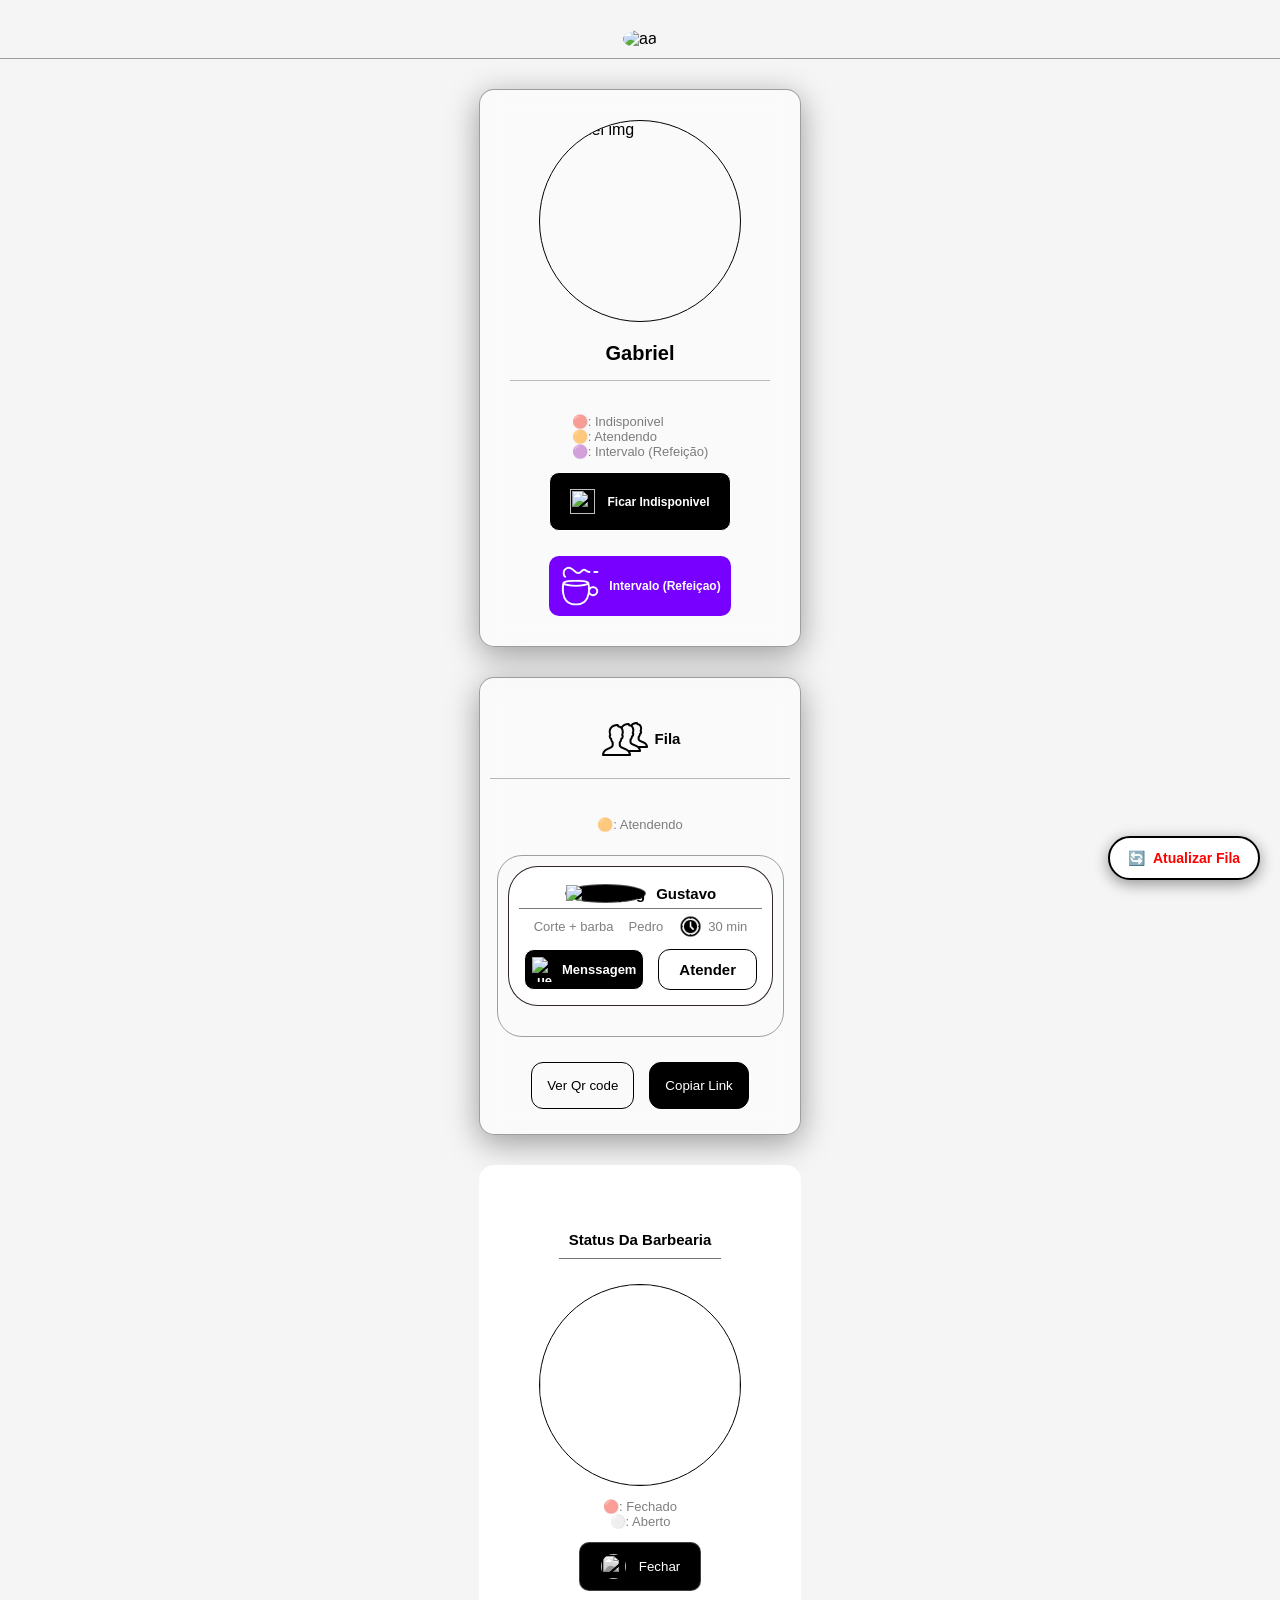
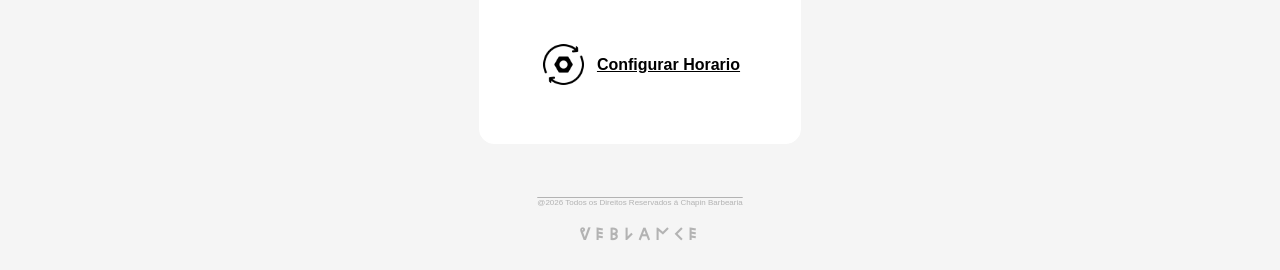
==== frontend/gabriel.html @ c683d017 "BarbeariaChaplin" ====
<!DOCTYPE html>
<html lang="pt">

<head>
    <meta charset="UTF-8">
    <meta name="viewport" content="width=device-width, initial-scale=1.0">
    <title>Barbearia Chaplin | ᕓ𐌄𐌁𐌋𐌀𐌍𐌂𐌄</title>
    <link rel="stylesheet" href="css/barbeiro.css">
</head>

<body>

    <header><img src="assets/logo.png" alt="aa"></header>

    <main class="BarbeiroPage">

        <div class="BarbeiroMenuStatus" id="gabrielBox2">
            <img class="FotoPerfil" src="assets/gabriel.png" alt="gabriel img">
            <p class="NomeBarbeiro">Gabriel</p>
            <p class="Legenda">🔴: Indisponivel <br>🟠: Atendendo <br>🟣: Intervalo (Refeição)</p>
            <button class="MudarStatusProfissional"><img src="assets/icons8-desligar-50.png" alt="">
                <div class="text1212"> Ficar Indisponivel</div>
            </button>

            <button class="MudarStatusProfissionalDisponivel Hidden"><img src="assets/icons8-shutdown-50.png" alt="">
                <div class="text1212"> Ficar Disponivel</div>
            </button>

            <button class="StatusRefeicaoBarbeiroBTN"><img src="assets/icons8-chocolate-quente-64.png" alt="">Intervalo
                (Refeiçao)</button>


        </div>


        <div class="FilaMainBox">

            <h5><img src="assets/icons8-fila-100.png" alt="">
                <div class="text1212">Fila</div>
            </h5>

            <p class="Legenda">
                🟠: Atendendo
            </p>

            <div class="FilaBox">

                <div class="Fila" id="filaBarbeiro">

                    <h6 id="textoApagavel">Sem Clientes Na Fia</h6>



                    <div class="ClienteCardBox">

                        <div class="ClienteNome">
                            <div class="BoxIMG"><img src="assets/icons8-usuário-24.png" alt="user png"></div>
                            <div class="text1212">Gustavo</div>
                        </div>

                        <div class="ServicoCliente"><span id="servicocliente">Corte + barba</span><span
                                id="profissionalEscolhido">Pedro</span> <span class="TimeBoxCliente"><span
                                    class="CloackClienteIMG"><img src="assets/icons8-relógio-30.png" alt=""><span
                                        class="text1212" id="tempoCliente">30 min</span></span></span> </div>

                        <div class="BtnClienteGerenciamento">

                            <a id="LinkNumberCliente" href=""><img
                                    src="assets/logo-whatsapp-branco-png-icone-whatsapp-png-branco-11562849301ohgxjt9m7x-removebg-preview.png"
                                    alt="ue">Menssagem</a>

                            <button class="ChamarFinalizarCliente">Atender</button>
                            <button class="FinalizarCliente Hidden">Finalizar</button>

                        </div>

                    </div>


                </div>

            </div>


            <div class="BTNQRCODELINKBOX">

                <button class="BTNQrCode">
                    Ver Qr code
                </button>

                <button class="BTNCopiarLink">
                    Copiar Link
                </button>
            </div>



            <div class="QrCodeBox" id="hidden">

                <h5>Leia o Qr Code</h5>


                <img src="assets/Qr Code Link Barbearia.png" alt="qr code">

                <button class="EsconderBTNLinks" id="fecharQrCodeBox">Esconder</button>

            </div>


            <div class="CopiarLinkBox" id="hidden">

                <h5>Copie o Link Desejado</h5>

                <div class="links">
                    <h6>Link da Barbearia</h6>
                    <button class="CopiarBarbeariaBTN" id="linkBarbeariaBTN">Copiar</button>
                </div>

                <div class="links">
                    <h6>Link Pessoal</h6>
                    <button class="CopiarBarbeariaBTN" id="linkPessoalBTN">Copiar</button>
                </div>
                <button class="EsconderBTNLinks" id="fecharLinksBox">Esconder</button>
            </div>


        </div>



        <div class="BarbeariaStatusMainBox Atendendo">

            <h5>Status Da Barbearia</h5>

            <img src="assets/logo.png" alt="">

            <div class="BarbeariaStatusMenu">
                <p class="Legenda">🔴: Fechado <br>⚪: Aberto</p>
                <button class="FecharBarbearia"><img src="assets/icons8-desligar-50.png" alt="">
                    <div class="text1212"> Fechar</div>
                </button>

                <button class="AbrirBarbearia Hidden"><img src="assets/icons8-shutdown-50.png" alt="">
                    <div class="text1212"> Abrir</div>
                </button>


            </div>

            <button class="ConfiguracaoDeHorario"><img src="assets/icons8-sincronizar-configurações-64.png" alt="configuraçao">Configurar Horario</button>


            <div class="card-configuracao" id="hidden">
                <span class="close-btn" id="closeConfTime">&times;</span>
                <div class="config-header">
                    <i class="fas fa-clock"></i>
                    <h3>Programar Horário por Dia</h3>
                    <p>Defina um horário específico para uma data especial</p>
                </div>

                <div class="config-body">
                    <div class="input-group">
                        <label for="inputData">Selecionar o Dia:</label>
                        <input type="date" id="inputData" class="input-custom">
                    </div>

                    <div class="horarios-flex">
                        <div class="input-group">
                            <label for="inputAbre">Horário de Abertura:</label>
                            <input type="time" id="inputAbre" value="08:30" class="input-custom">
                        </div>

                        <div class="input-group">
                            <label for="inputFecha">Horário de Fechamento:</label>
                            <input type="time" id="inputFecha" value="19:30" class="input-custom">
                        </div>
                    </div>

                    <button id="btnSalvarProgramacao" class="btn-salvar">
                        Confirmar Programação
                    </button>
                </div>

                <div id="statusAgendamento" class="status-info">
                    Nenhuma programação ativa para hoje.
                </div>

                <button id="btnCancelarAgendamento"
                    style="background: transparent; color: #ff4444; border: 1px solid #ff4444; margin-top: 10px; width: 100%; padding: 10px; border-radius: 6px; cursor: pointer; font-weight: bold;">
                    CANCELAR AGENDAMENTO
                </button>
            </div>


        </div>

    </main>

    <footer>

        <h6>@2026 Todos os Direitos Reservados á Chapin Barbearia</h6>
        <p>ᕓ𐌄𐌁𐌋𐌀𐌍𐌂𐌄</p>

    </footer>


    <div class="container-botoes">


        <button id="btn-atualizar" class="botao-flutuante principal">
            🔄 <span class="texto-botao">Atualizar Fila</span>
        </button>
    </div>

    <script src="js/barbeiro.js"></script>
    <script src="js/apiBarbeiro.js"></script>

</body>

</html>
---- frontend/css/barbeiro.css ----
body {
    /* O caminho exato que o navegador confirmou que existe */
    background-color: rgb(245, 245, 245);
    color: rgb(0, 0, 0);
    min-height: 100vh;
    font-family: 'Inter', sans-serif;
    display: flex;
    flex-direction: column;
    margin: 0;
}



header {
    border-bottom: 1px solid rgba(0, 0, 0, 0.356);
    text-align: center;
    margin-top: 10px;
    padding: 10px;
}

header img{
margin-top: 10px;
width: 70px;
height: 70px;
border-radius: 50%;
}

button {
    cursor: pointer;

}

.text1212 {
    margin-left: 5px;
    display: flex;
    justify-content: center;
    align-items: center;
}

main {
    display: flex;
    flex-direction: column;
    align-items: center;
}


.BarbeiroMenuStatus {
    margin-top: 30px;
    display: flex;
    flex-direction: column;

    align-items: center;
    /* 1. Transparência do fundo (Branco com 5% a 10% de opacidade) */
    background: rgba(255, 255, 255, 0.521);
    /* 2. O desfoque (O que dá o efeito de vidro fosco) */
    backdrop-filter: blur(12px);
    -webkit-backdrop-filter: blur(12px);
    /* Suporte para Safari */
    /* 3. Borda fina e clara (Simula o corte do vidro) */
    border: 1px solid rgba(0, 0, 0, 0.37);
    /* 4. Arredondamento e Sombra para dar profundidade */
    border-radius: 15px;
    box-shadow: 0 8px 32px 0 rgba(0, 0, 0, 0.37);
    padding: 30px;
    min-width: 260px;
    margin-left: 25px;
    margin-right: 25px;
    color: rgb(0, 0, 0);
    animation: fadeInModal 0.7s ease-out forwards;

}


.FotoPerfil {
    width: 200px;
    height: 200px;
    filter: grayscale(100%);
    border-radius: 50%;
    border: 1px solid black;
}

.NomeBarbeiro {
    font-size: 20px;
    font-weight: bolder;
    min-width: 100%;
    text-align: center;
    padding: 0px 0px 15px 0px;
    border-bottom: 1px solid rgba(128, 128, 128, 0.541);
}

.Legenda {
    font-size: 13px;
    font-weight: lighter;
    color: rgba(0, 0, 0, 0.507);
}

.MudarStatusProfissional {
    background-color: rgb(0, 0, 0);
    border: 1px solid rgb(255, 255, 255);
    padding: 16px 20px;
    color: rgb(255, 255, 255);
    display: flex;
    align-items: center;
    border-radius: 10px;
    gap: 7px;
    font-size: 12px;
    font-weight: bolder;
}

.MudarStatusProfissionalDisponivel {
    background-color: rgb(255, 255, 255);
    border: 1px solid rgb(0, 0, 0);
    padding: 16px 20px;
    color: rgb(0, 0, 0);
    display: flex;
    align-items: center;
    border-radius: 10px;
    gap: 7px;
    font-weight: bolder;
}

.MudarStatusProfissional img {
    width: 25px;
    height: 25px;
}

.MudarStatusProfissionalDisponivel img {
    width: 25px;
    height: 25px;
}





.FilaMainBox {
    margin-top: 30px;
    display: flex;
    flex-direction: column;
    align-items: center;
    /* 1. Transparência do fundo (Branco com 5% a 10% de opacidade) */
     background: rgba(255, 255, 255, 0.521);
    /* 2. O desfoque (O que dá o efeito de vidro fosco) */
    backdrop-filter: blur(12px);
    -webkit-backdrop-filter: blur(12px);
    /* Suporte para Safari */
    /* 3. Borda fina e clara (Simula o corte do vidro) */
    border: 1px solid rgba(0, 0, 0, 0.37);
    /* 4. Arredondamento e Sombra para dar profundidade */
    border-radius: 15px;
    box-shadow: 0 8px 32px 0 rgba(0, 0, 0, 0.37);
    padding: 10px;
    min-width: 260px;
    margin-left: 25px;
    margin-right: 25px;
    color: rgb(0, 0, 0);
    height: auto;
    text-align: center;
     animation: fadeInModal 0.7s ease-out forwards;

}

.FilaMainBox h5 {
    display: flex;
    justify-content: center;
    font-size: 15px;
    font-weight: bolder;
    padding: 0px 20px 15px;
    border-bottom: 1px solid rgba(128, 128, 128, 0.541);
    min-width: 260px;

}

.NumberNaFilaIMG {
    width: 25px;
    height: 25px;

}

h5 img {
    height: 50px;
    width: 50px;
}


.FilaBox {
    border: 1px solid rgba(0, 0, 0, 0.363);
    margin-top: 10px;
    border-radius: 25px;
    width: 95%;
    padding: 0px 0px 30px 0px;
    height: auto;
    display: flex;
    flex-direction: column;
    min-height: 100px;
}


.FilaBox img {
    width: 1px;
    height: 1px;
}

#textoApagavel {
    text-align: center;
    display: none;
}

.ClienteCardBox {
    /*   background: rgba(0, 0, 0, 0.466); */
    background: rgb(255, 255, 255);
    display: flex;
    flex-direction: column;
    margin: 10px 10px 0px;
    border-radius: 30px;
    padding: 10px;
    border: 1px solid rgba(17, 2, 2, 0.856);
    animation: fadeInModal 0.7s ease-out forwards;

}

.ClienteNome {
    display: flex;
    justify-content: center;
    font-size: 15px;
    font-weight: bolder;
    margin-top: 2px;
    padding: 5px;
    gap: 5px;
    border-bottom: 1px solid rgba(8, 8, 8, 0.541);
}

.ClienteNome img {
    height: 25px;
    width: 25px;
}

.BoxIMG {
    background-color: rgb(0, 0, 0);
    border-radius: 50%;
    border: 1px solid rgba(255, 255, 255, 0.322);
}

.ServicoCliente {
    margin-top: 5px;
    display: flex;
    justify-content: center;
    align-items: center;
    font-size: 13px;
    font-weight: lighter;
    color: rgba(0, 0, 0, 0.507);
    gap: 15px;
}

.ClienteCardBox {
    transition: all 0.5s ease;
}


.CloackClienteIMG {
    display: flex;
}


.CloackClienteIMG img {
    width: 25px;
    height: 25px;
}

.BtnClienteGerenciamento {
    padding: 5px;
    justify-content: space-between;
    margin-top: 5px;
    display: flex;
}

.BtnClienteGerenciamento img {
    width: 25px;
    height: 25px;
}

.BtnClienteGerenciamento a {
    display: flex;
    align-items: center;
    gap: 5px;
    padding: 7px;
    border-radius: 10px;
    background-color: rgb(0, 0, 0);
    text-decoration: none;
    color: white;
    cursor: pointer;
    font-size: 13px;
    font-weight: bolder;
    border: 1px solid white;
}


.ChamarFinalizarCliente {
    background-color: rgb(255, 255, 255);
    border: none;
    padding: 0px 20px;
    border-radius: 12px;
    border: 1px solid black;
    text-align: center;
    font-size: 15px;
    font-weight: bolder;
}

.FinalizarCliente {
    background-color: rgb(255, 255, 255);
    border: none;
    padding: 0px 20px;
    border-radius: 12px;
    border: 1px solid black;
    text-align: center;
    font-size: 15px;
    font-weight: bolder;
}


.BarbeariaStatusMenu {
    display: flex;
    flex-direction: column;
    align-items: center;
    justify-content: center;
}


.BarbeariaStatusMainBox {
    margin-top: 30px;
    display: flex;
    flex-direction: column;
    align-items: center;
    /* 1. Transparência do fundo (Branco com 5% a 10% de opacidade) */
    background: #ffffff;
    /* 2. O desfoque (O que dá o efeito de vidro fosco) */
    backdrop-filter: blur(12px);
    -webkit-backdrop-filter: blur(12px);
    /* Suporte para Safari */
    /* 3. Borda fina e clara (Simula o corte do vidro) */
    border: 1px solid rgb(0, 0, 0);
    /* 4. Arredondamento e Sombra para dar profundidade */
    border-radius: 15px;
    box-shadow: 0 8px 32px 0 rgba(0, 0, 0, 0.37);
    padding: 30px;
    min-width: 260px;
    margin-left: 25px;
    margin-right: 25px;
    color: rgb(0, 0, 0);
        animation: fadeInModal 0.7s ease-out forwards;
}

.BarbeariaStatusMainBox h5 {
    font-size: 15px;
    font-weight: bolder;
    padding: 10px;
    border-bottom: 1px solid rgba(0, 0, 0, 0.541);



}

.BarbeariaStatusMainBox img {
    width: 200px;
    height: 200px;
    filter: grayscale(100%);
    border-radius: 50%;
    border: 1px solid black;
}

.BarbeariaStatusMenu p {
    text-align: center;
}

.FecharBarbearia {
    background-color: rgb(0, 0, 0);
    border: 1px solid rgba(255, 255, 255, 0.26);
    padding: 10px 20px;
    color: white;
    display: flex;
    align-items: center;
    border-radius: 10px;
    gap: 7px;
}

.AbrirBarbearia {
    background-color: rgb(255, 255, 255);
    border: 1px solid rgb(0, 0, 0);
    padding: 10px 20px;
    color: rgb(0, 0, 0);
    display: flex;
    align-items: center;
    border-radius: 10px;
    gap: 7px;



}

.FecharBarbearia img {
    width: 25px;
    height: 25px;
}

.AbrirBarbearia img {
    width: 25px;
    height: 25px;



}



footer {
    margin-top: 25px;
    padding: 10px;
    text-align: center;
    color: rgba(114, 114, 114, 0.5);
}

footer h6 {
    font-size: 8px;
    font-weight: lighter;
    text-decoration: overline;
}

footer p {
    margin-top: 5px;
    letter-spacing: 5px;
    font-weight: bolder;
}




.Indisponivel {
    border: 1px solid rgb(255, 0, 0);
}



.Atendendo {
    border: 1px solid rgb(255, 255, 255);
    box-shadow: 0 8px 32px 0 rgba(255, 255, 255, 0.100);
}

.Aguardando {
    box-shadow: 0 8px 32px 0 rgba(37, 37, 37, 0.048);
}

.Aberto{
    border: 1px solid rgb(0, 0, 0);
    box-shadow: 0 8px 32px 0 rgba(255, 0, 0, 0.100);

}
#hidden {
    display: none;
}

.Hidden {
    display: none;
}


.ClienteCardBox.AtendendoAgora {
    border: 3px solid orange!important;
    /* Borda Branca */
    box-shadow: 0 0 10px rgba(255, 255, 255, 0.2);
}













.container-botoes {
    position: fixed;
    bottom: 20px;
    right: 20px;
    display: flex;
    flex-direction: column;
    gap: 12px;
    z-index: 9999;
}

.botao-flutuante {
    background-color: #000000; /* Cor neutra */
    color: white;
    border: none;
    border-radius: 50px;
    padding: 12px 18px;
    font-size: 14px;
    font-weight: bold;
    border: 1px solid white;
    cursor: pointer;
    box-shadow: 0 4px 15px rgba(0,0,0,0.4);
    transition: all 0.3s ease;
    display: flex;
    align-items: center;
    gap: 8px;
    animation: fadeInModal 0.3s ease-out forwards;
}

.botao-flutuante:hover {
    transform: translateY(-3px);
    filter: brightness(1.2);
}

.botao-flutuante.principal {
    background-color: #ffffff; /* Amarelo/Dourado Barbearia */
    color: #ff0000;
    border: 2px solid rgb(0, 0, 0);
}

/* Esconde o texto no celular para ficar só o ícone se a tela for pequena */
@media (max-width: 600px) {
    .texto-botao {
        display: none;
    }
    .botao-flutuante {
        padding: 15px;
        border-radius: 50%;
    }
}




/* Definição das Animações */
@keyframes fadeInModal {
    from {
        opacity: 0;
        transform: translateY(-20px) scale(0.9);
    }
    to {
        opacity: 1;
        transform: translateY(0) scale(1);
    }
}

@keyframes fadeInItem {
    from {
        opacity: 0;
        transform: translateX(-10px);
    }
    to {
        opacity: 1;
        transform: translateX(0);
    }
}



.StatusRefeicaoBarbeiroBTN{
display: flex;
align-items: center;
gap: 10px;
background-color: rgb(119, 0, 255);
border: none;
margin-top: 25px;
padding: 10px  10px;
border-radius: 10px;
font-weight: bolder;
font-size: 12px;
color: #ffffff;
}

.StatusRefeicaoBarbeiroBTN img{
width: 40px;
height: 40px;
}




.BTNQRCODELINKBOX{
margin-top: 15px;
padding: 10px;
display: flex;
gap: 15px;
margin-bottom: 5px;
}

.BTNQrCode{
background: none;
border: 1px solid black;
padding: 15px;
border-radius: 12px;
cursor: pointer;
}


.BTNCopiarLink{
background: black;
color: white;
border: 1px solid black;
padding: 15px;
border-radius: 12px;
cursor: pointer;
}


.QrCodeBox{
margin-top: 10px;
display: flex;
flex-direction: column;
justify-content: center;
align-items: center;
gap: 10px;
}

.EsconderBTNLinks{

background: black;
color: white;
padding: 17px;
border: none;
margin-top: 25px;
border-radius: 12px;
}


.CopiarLinkBox{
margin-top: 10px;
display: flex;
flex-direction: column;
justify-content: center;
align-items: center;
gap: 10px;

}

.links{
display: flex;
gap: 10px;
align-items: center;
border-bottom: 1px solid black;
}

.CopiarBarbeariaBTN{
    background-color: #ffffff;
    border: 1px solid black;
    padding: 10px;
    border-radius: 10px;
    cursor: pointer;
    
}






.card-configuracao {
    background-color: #ffffff;
    border: 1px solid #333;
    border-radius: 12px;
    padding: 20px;
    max-width: 450px;
    margin: 20px auto;
    color: #000000;
    box-shadow: 0 4px 15px rgba(0,0,0,0.5);
}

.config-header h3 {
    margin: 0;
    color: #000000;
    font-size: 1.2rem;
    text-transform: uppercase;
    text-align: center;
    letter-spacing: 1px;
}

.config-header p {
    font-size: 12px;
    text-align: center;
    color: #000000;
    margin-bottom: 20px;
}

.input-group {
    margin-bottom: 15px;
    display: flex;
    flex-direction: column;
    text-align: left;
}

.input-group label {
    font-size: 0.85rem;
    margin-bottom: 5px;
    color: #000000;
}

.input-custom {
    background: #ffffff;
    border: 1px solid #444;
    color: #000000;
    padding: 10px;
    border-radius: 6px;
    font-size: 1rem;
    outline: none;
}

.input-custom:focus {
    border-color: #fff;
}

.horarios-flex {
    display: flex;
    gap: 15px;
}

.btn-salvar {
    width: 100%;
    background-color: #000000;
    color: #ffffff;
    border: none;
    padding: 12px;
    border-radius: 6px;
    font-weight: bold;
    cursor: pointer;
    text-transform: uppercase;
    transition: 0.3s;
    margin-top: 10px;
}

.status-info {
    margin-top: 15px;
    font-size: 0.85rem;
    padding: 10px;
    border-top: 1px dashed #333;
    color: #00000079; /* Verde para destacar o agendamento */
    text-align: center;
}



.ConfiguracaoDeHorario{
padding: 25px;
margin-top: 25px;
display: flex;
align-items: center;
gap: 10px;
background: none;
border: none;
text-decoration: underline;
font-size: 16px;
font-weight: bolder;
}


.ConfiguracaoDeHorario img{
width: 45px;
height: 45px;
border-radius: 50%;
border: 1px solid white;
}
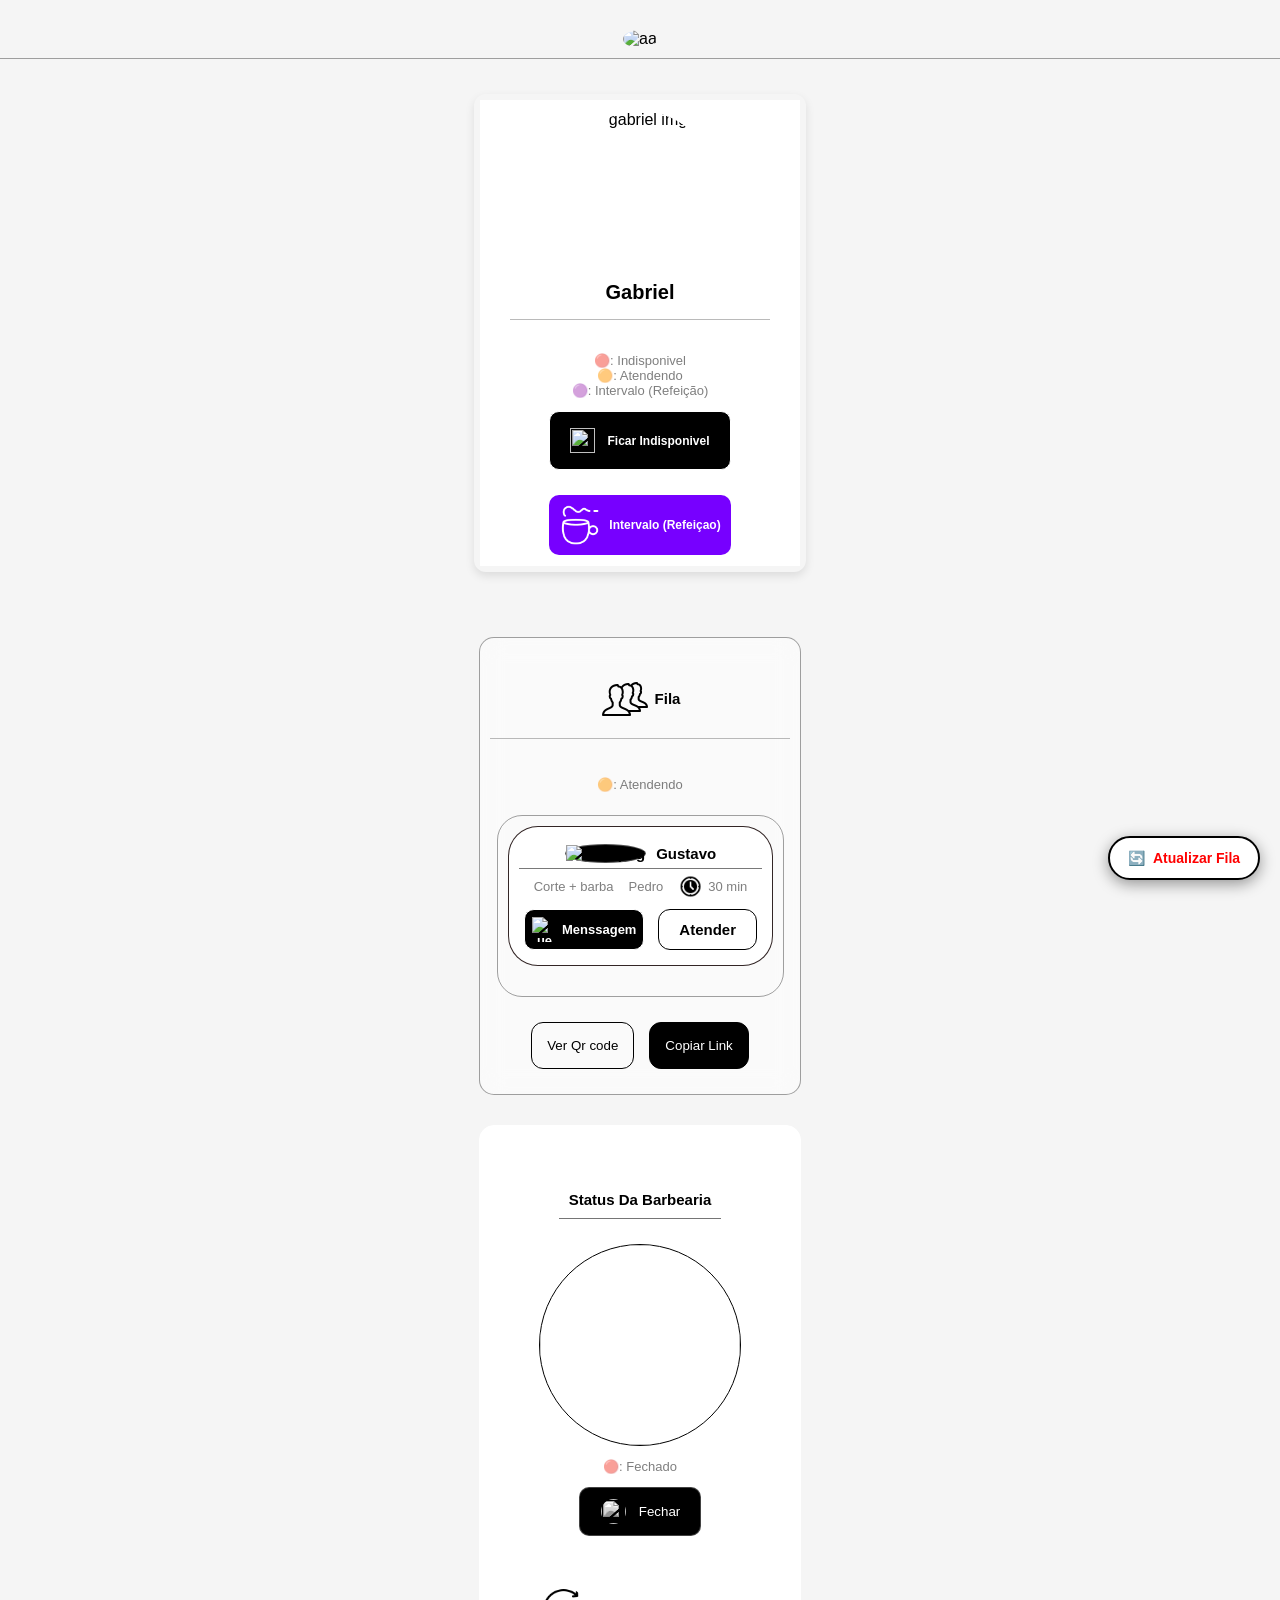
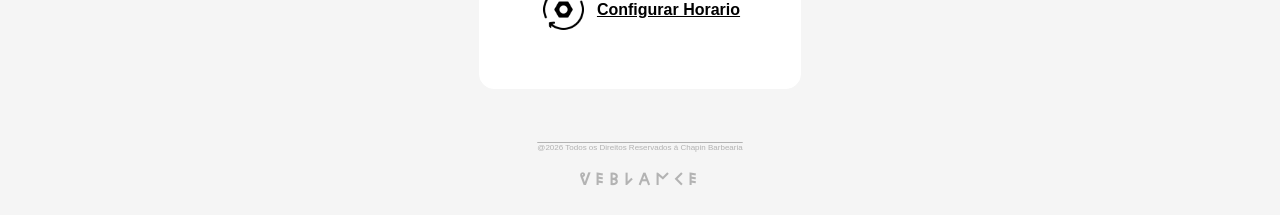
==== commit b46f7b26: "Barbearia Chaplin 1.0v" ====
--- a/frontend/gabriel.html
+++ b/frontend/gabriel.html
@@ -14,7 +14,9 @@
 
     <main class="BarbeiroPage">
 
-        <div class="BarbeiroMenuStatus" id="gabrielBox2">
+        <div class="BordaDiferente">
+
+                    <div class="BarbeiroMenuStatus" id="gabrielBox2">
             <img class="FotoPerfil" src="assets/gabriel.png" alt="gabriel img">
             <p class="NomeBarbeiro">Gabriel</p>
             <p class="Legenda">🔴: Indisponivel <br>🟠: Atendendo <br>🟣: Intervalo (Refeição)</p>
@@ -33,6 +35,19 @@
         </div>
 
 
+
+
+
+
+        </div>
+
+
+
+
+
+
+
+
         <div class="FilaMainBox">
 
             <h5><img src="assets/icons8-fila-100.png" alt="">
@@ -135,7 +150,7 @@
             <img src="assets/logo.png" alt="">
 
             <div class="BarbeariaStatusMenu">
-                <p class="Legenda">🔴: Fechado <br>⚪: Aberto</p>
+                <p class="Legenda">🔴: Fechado</p>
                 <button class="FecharBarbearia"><img src="assets/icons8-desligar-50.png" alt="">
                     <div class="text1212"> Fechar</div>
                 </button>
@@ -147,10 +162,70 @@
 
             </div>
 
-            <button class="ConfiguracaoDeHorario"><img src="assets/icons8-sincronizar-configurações-64.png" alt="configuraçao">Configurar Horario</button>
+            <button class="ConfiguracaoDeHorario"><img src="assets/icons8-sincronizar-configurações-64.png"
+                    alt="configuraçao">Configurar Horario</button>
+
+
+
+
+            <div class="BoxSwitchesMain" id="hidden">
+
+
+                <h5>Escolha uma Configuração</h5>
+
+
+                <div class="BoxSwitches">
+                    <h5 class="BoxSwitchesS">Botao Manual <input type="checkbox" id="chk" class="Chk">
+                        <label for="chk" class="Switch">
+                            <span class="Slider"></span>
+                        </label>
+                    </h5>
+                </div>
+
+                <div class="BoxSwitches">
+                    <h5 class="BoxSwitchesS">Programar Horario <input type="checkbox" id="chk2" class="Chk">
+                        <label for="chk2" class="Switch">
+                            <span class="Slider"></span>
+                        </label>
+                    </h5>
+                </div>
+
+
+                <div class="BoxSwitches">
+                    <h5 class="BoxSwitchesS">Trava Automatica <input type="checkbox" id="chk3" class="Chk">
+                        <span>(8h30-19h30)</span>
+                        <label for="chk3" class="Switch">
+                            <span class="Slider"></span>
+                        </label>
+                        
+                    </h5>
+                    
+                </div>
+
+
+
+                <span class="close-btnx" id="closeConfigTime">&times;</span>
+
+
+
+
+
+
+
+            </div>
+
+
+
+
 
 
             <div class="card-configuracao" id="hidden">
+
+
+
+
+
+
                 <span class="close-btn" id="closeConfTime">&times;</span>
                 <div class="config-header">
                     <i class="fas fa-clock"></i>
@@ -211,7 +286,7 @@
             🔄 <span class="texto-botao">Atualizar Fila</span>
         </button>
     </div>
-
+    <script src="js/config.js"></script>
     <script src="js/barbeiro.js"></script>
     <script src="js/apiBarbeiro.js"></script>
 
--- a/frontend/css/barbeiro.css
+++ b/frontend/css/barbeiro.css
@@ -1,4 +1,3 @@
-
 body {
     /* O caminho exato que o navegador confirmou que existe */
     background-color: rgb(245, 245, 245);
@@ -19,11 +18,11 @@
     padding: 10px;
 }
 
-header img{
-margin-top: 10px;
-width: 70px;
-height: 70px;
-border-radius: 50%;
+header img {
+    margin-top: 10px;
+    width: 70px;
+    height: 70px;
+    border-radius: 50%;
 }
 
 button {
@@ -46,10 +45,121 @@
 
 
 .BarbeiroMenuStatus {
+    display: flex;
+    flex-direction: column;
+    align-items: center;
+    /* 1. Transparência do fundo (Branco com 5% a 10% de opacidade) */
+    background: rgb(255, 255, 255);
+    /* 2. O desfoque (O que dá o efeito de vidro fosco) */
+    backdrop-filter: blur(12px);
+    -webkit-backdrop-filter: blur(12px);
+    /* Suporte para Safari */
+    /* 3. Borda fina e clara (Simula o corte do vidro) */
+    /* 4. Arredondamento e Sombra para dar profundidade */
+    padding: 10px 29px;
+    min-width: 260px;
+    color: rgb(0, 0, 0);
+    border: 1px solid rgba(0, 0, 0, 0);
+    height: auto;
+    text-align: center;
+
+}
+
+.BordaDiferente{
+    margin: 35px 25px;
+    padding: 6px; /* Grossura da borda idêntica à foto */
+    border-radius: 12px; /* Cantos levemente arredondados */
+    display: flex;
+    box-shadow: 0 4px 10px rgba(0,0,0,0.1); /* Sombra suave igual da imagem */
+}
+
+
+/* 🔴 INDISPONÍVEL (Branco e Vermelho) */
+.status-indisponivel {
+    background: repeating-linear-gradient(-45deg, #cc2b2b, #cc2b2b 15px, #ffffff 15px, #ffffff 30px);
+    filter: grayscale(100%);
+}
+
+/* 🔵 DISPONÍVEL (Branco, Azul e Vermelho - Tradicional) */
+.status-disponivel {
+    background: repeating-linear-gradient(-45deg, #2b57cc, #2b57cc 10px, #ffffff 10px, #ffffff 20px, #cc2b2b 20px, #cc2b2b 30px, #ffffff 30px, #ffffff 40px);
+}
+
+/* 🟠 ATENDENDO (Branco e Laranja) */
+.status-atendendo {
+    background: repeating-linear-gradient(-45deg, #ff8c00, #ff8c00 15px, #ffffff 15px, #ffffff 30px);
+}
+
+/* 🟣 OUTROS / INTERVALO (Branco e Roxo) */
+.status-outro {
+    background:repeating-linear-gradient(-45deg, #8a2be2, #8a2be2 15px, #ffffff 15px, #ffffff 30px);
+}
+
+.FotoPerfil {
+    width: 150px;
+    height: 150px;
+   
+    border-radius: 50%;
+}
+
+.NomeBarbeiro {
+    font-size: 20px;
+    font-weight: bolder;
+    min-width: 100%;
+    text-align: center;
+    padding: 0px 0px 15px 0px;
+    border-bottom: 1px solid rgba(128, 128, 128, 0.541);
+}
+
+.Legenda {
+    font-size: 13px;
+    font-weight: lighter;
+    color: rgba(0, 0, 0, 0.507);
+}
+
+.MudarStatusProfissional {
+    background-color: rgb(0, 0, 0);
+    border: 1px solid rgb(255, 255, 255);
+    padding: 16px 20px;
+    color: rgb(255, 255, 255);
+    display: flex;
+    align-items: center;
+    border-radius: 10px;
+    gap: 7px;
+    font-size: 12px;
+    font-weight: bolder;
+}
+
+.MudarStatusProfissionalDisponivel {
+    background-color: rgb(255, 255, 255);
+    border: 1px solid rgb(0, 0, 0);
+    padding: 16px 20px;
+    color: rgb(0, 0, 0);
+    display: flex;
+    align-items: center;
+    border-radius: 10px;
+    gap: 7px;
+    font-weight: bolder;
+}
+
+.MudarStatusProfissional img {
+    width: 25px;
+    height: 25px;
+}
+
+.MudarStatusProfissionalDisponivel img {
+    width: 25px;
+    height: 25px;
+}
+
+
+
+
+
+.FilaMainBox {
     margin-top: 30px;
     display: flex;
     flex-direction: column;
-
     align-items: center;
     /* 1. Transparência do fundo (Branco com 5% a 10% de opacidade) */
     background: rgba(255, 255, 255, 0.521);
@@ -61,95 +171,6 @@
     border: 1px solid rgba(0, 0, 0, 0.37);
     /* 4. Arredondamento e Sombra para dar profundidade */
     border-radius: 15px;
-    box-shadow: 0 8px 32px 0 rgba(0, 0, 0, 0.37);
-    padding: 30px;
-    min-width: 260px;
-    margin-left: 25px;
-    margin-right: 25px;
-    color: rgb(0, 0, 0);
-    animation: fadeInModal 0.7s ease-out forwards;
-
-}
-
-
-.FotoPerfil {
-    width: 200px;
-    height: 200px;
-    filter: grayscale(100%);
-    border-radius: 50%;
-    border: 1px solid black;
-}
-
-.NomeBarbeiro {
-    font-size: 20px;
-    font-weight: bolder;
-    min-width: 100%;
-    text-align: center;
-    padding: 0px 0px 15px 0px;
-    border-bottom: 1px solid rgba(128, 128, 128, 0.541);
-}
-
-.Legenda {
-    font-size: 13px;
-    font-weight: lighter;
-    color: rgba(0, 0, 0, 0.507);
-}
-
-.MudarStatusProfissional {
-    background-color: rgb(0, 0, 0);
-    border: 1px solid rgb(255, 255, 255);
-    padding: 16px 20px;
-    color: rgb(255, 255, 255);
-    display: flex;
-    align-items: center;
-    border-radius: 10px;
-    gap: 7px;
-    font-size: 12px;
-    font-weight: bolder;
-}
-
-.MudarStatusProfissionalDisponivel {
-    background-color: rgb(255, 255, 255);
-    border: 1px solid rgb(0, 0, 0);
-    padding: 16px 20px;
-    color: rgb(0, 0, 0);
-    display: flex;
-    align-items: center;
-    border-radius: 10px;
-    gap: 7px;
-    font-weight: bolder;
-}
-
-.MudarStatusProfissional img {
-    width: 25px;
-    height: 25px;
-}
-
-.MudarStatusProfissionalDisponivel img {
-    width: 25px;
-    height: 25px;
-}
-
-
-
-
-
-.FilaMainBox {
-    margin-top: 30px;
-    display: flex;
-    flex-direction: column;
-    align-items: center;
-    /* 1. Transparência do fundo (Branco com 5% a 10% de opacidade) */
-     background: rgba(255, 255, 255, 0.521);
-    /* 2. O desfoque (O que dá o efeito de vidro fosco) */
-    backdrop-filter: blur(12px);
-    -webkit-backdrop-filter: blur(12px);
-    /* Suporte para Safari */
-    /* 3. Borda fina e clara (Simula o corte do vidro) */
-    border: 1px solid rgba(0, 0, 0, 0.37);
-    /* 4. Arredondamento e Sombra para dar profundidade */
-    border-radius: 15px;
-    box-shadow: 0 8px 32px 0 rgba(0, 0, 0, 0.37);
     padding: 10px;
     min-width: 260px;
     margin-left: 25px;
@@ -157,7 +178,7 @@
     color: rgb(0, 0, 0);
     height: auto;
     text-align: center;
-     animation: fadeInModal 0.7s ease-out forwards;
+    animation: fadeInModal 0.7s ease-out forwards;
 
 }
 
@@ -348,7 +369,7 @@
     margin-left: 25px;
     margin-right: 25px;
     color: rgb(0, 0, 0);
-        animation: fadeInModal 0.7s ease-out forwards;
+    animation: fadeInModal 0.7s ease-out forwards;
 }
 
 .BarbeariaStatusMainBox h5 {
@@ -450,11 +471,12 @@
     box-shadow: 0 8px 32px 0 rgba(37, 37, 37, 0.048);
 }
 
-.Aberto{
+.Aberto {
     border: 1px solid rgb(0, 0, 0);
     box-shadow: 0 8px 32px 0 rgba(255, 0, 0, 0.100);
 
 }
+
 #hidden {
     display: none;
 }
@@ -465,7 +487,7 @@
 
 
 .ClienteCardBox.AtendendoAgora {
-    border: 3px solid orange!important;
+    border: 3px solid orange !important;
     /* Borda Branca */
     box-shadow: 0 0 10px rgba(255, 255, 255, 0.2);
 }
@@ -493,7 +515,8 @@
 }
 
 .botao-flutuante {
-    background-color: #000000; /* Cor neutra */
+    background-color: #000000;
+    /* Cor neutra */
     color: white;
     border: none;
     border-radius: 50px;
@@ -502,7 +525,7 @@
     font-weight: bold;
     border: 1px solid white;
     cursor: pointer;
-    box-shadow: 0 4px 15px rgba(0,0,0,0.4);
+    box-shadow: 0 4px 15px rgba(0, 0, 0, 0.4);
     transition: all 0.3s ease;
     display: flex;
     align-items: center;
@@ -516,7 +539,8 @@
 }
 
 .botao-flutuante.principal {
-    background-color: #ffffff; /* Amarelo/Dourado Barbearia */
+    background-color: #ffffff;
+    /* Amarelo/Dourado Barbearia */
     color: #ff0000;
     border: 2px solid rgb(0, 0, 0);
 }
@@ -526,6 +550,7 @@
     .texto-botao {
         display: none;
     }
+
     .botao-flutuante {
         padding: 15px;
         border-radius: 50%;
@@ -541,6 +566,7 @@
         opacity: 0;
         transform: translateY(-20px) scale(0.9);
     }
+
     to {
         opacity: 1;
         transform: translateY(0) scale(1);
@@ -552,6 +578,7 @@
         opacity: 0;
         transform: translateX(-10px);
     }
+
     to {
         opacity: 1;
         transform: translateX(0);
@@ -560,99 +587,99 @@
 
 
 
-.StatusRefeicaoBarbeiroBTN{
-display: flex;
-align-items: center;
-gap: 10px;
-background-color: rgb(119, 0, 255);
-border: none;
-margin-top: 25px;
-padding: 10px  10px;
-border-radius: 10px;
-font-weight: bolder;
-font-size: 12px;
-color: #ffffff;
-}
-
-.StatusRefeicaoBarbeiroBTN img{
-width: 40px;
-height: 40px;
-}
-
-
-
-
-.BTNQRCODELINKBOX{
-margin-top: 15px;
-padding: 10px;
-display: flex;
-gap: 15px;
-margin-bottom: 5px;
-}
-
-.BTNQrCode{
-background: none;
-border: 1px solid black;
-padding: 15px;
-border-radius: 12px;
-cursor: pointer;
-}
-
-
-.BTNCopiarLink{
-background: black;
-color: white;
-border: 1px solid black;
-padding: 15px;
-border-radius: 12px;
-cursor: pointer;
-}
-
-
-.QrCodeBox{
-margin-top: 10px;
-display: flex;
-flex-direction: column;
-justify-content: center;
-align-items: center;
-gap: 10px;
-}
-
-.EsconderBTNLinks{
-
-background: black;
-color: white;
-padding: 17px;
-border: none;
-margin-top: 25px;
-border-radius: 12px;
-}
-
-
-.CopiarLinkBox{
-margin-top: 10px;
-display: flex;
-flex-direction: column;
-justify-content: center;
-align-items: center;
-gap: 10px;
-
-}
-
-.links{
-display: flex;
-gap: 10px;
-align-items: center;
-border-bottom: 1px solid black;
-}
-
-.CopiarBarbeariaBTN{
+.StatusRefeicaoBarbeiroBTN {
+    display: flex;
+    align-items: center;
+    gap: 10px;
+    background-color: rgb(119, 0, 255);
+    border: none;
+    margin-top: 25px;
+    padding: 10px 10px;
+    border-radius: 10px;
+    font-weight: bolder;
+    font-size: 12px;
+    color: #ffffff;
+}
+
+.StatusRefeicaoBarbeiroBTN img {
+    width: 40px;
+    height: 40px;
+}
+
+
+
+
+.BTNQRCODELINKBOX {
+    margin-top: 15px;
+    padding: 10px;
+    display: flex;
+    gap: 15px;
+    margin-bottom: 5px;
+}
+
+.BTNQrCode {
+    background: none;
+    border: 1px solid black;
+    padding: 15px;
+    border-radius: 12px;
+    cursor: pointer;
+}
+
+
+.BTNCopiarLink {
+    background: black;
+    color: white;
+    border: 1px solid black;
+    padding: 15px;
+    border-radius: 12px;
+    cursor: pointer;
+}
+
+
+.QrCodeBox {
+    margin-top: 10px;
+    display: flex;
+    flex-direction: column;
+    justify-content: center;
+    align-items: center;
+    gap: 10px;
+}
+
+.EsconderBTNLinks {
+
+    background: black;
+    color: white;
+    padding: 17px;
+    border: none;
+    margin-top: 25px;
+    border-radius: 12px;
+}
+
+
+.CopiarLinkBox {
+    margin-top: 10px;
+    display: flex;
+    flex-direction: column;
+    justify-content: center;
+    align-items: center;
+    gap: 10px;
+
+}
+
+.links {
+    display: flex;
+    gap: 10px;
+    align-items: center;
+    border-bottom: 1px solid black;
+}
+
+.CopiarBarbeariaBTN {
     background-color: #ffffff;
     border: 1px solid black;
     padding: 10px;
     border-radius: 10px;
     cursor: pointer;
-    
+
 }
 
 
@@ -668,7 +695,7 @@
     max-width: 450px;
     margin: 20px auto;
     color: #000000;
-    box-shadow: 0 4px 15px rgba(0,0,0,0.5);
+    box-shadow: 0 4px 15px rgba(0, 0, 0, 0.5);
 }
 
 .config-header h3 {
@@ -738,29 +765,124 @@
     font-size: 0.85rem;
     padding: 10px;
     border-top: 1px dashed #333;
-    color: #00000079; /* Verde para destacar o agendamento */
-    text-align: center;
-}
-
-
-
-.ConfiguracaoDeHorario{
-padding: 25px;
-margin-top: 25px;
-display: flex;
-align-items: center;
-gap: 10px;
-background: none;
-border: none;
-text-decoration: underline;
-font-size: 16px;
-font-weight: bolder;
-}
-
-
-.ConfiguracaoDeHorario img{
-width: 45px;
-height: 45px;
-border-radius: 50%;
-border: 1px solid white;
+    color: #00000079;
+    /* Verde para destacar o agendamento */
+    text-align: center;
+}
+
+
+
+.ConfiguracaoDeHorario {
+    padding: 25px;
+    margin-top: 25px;
+    display: flex;
+    align-items: center;
+    gap: 10px;
+    background: none;
+    border: none;
+    text-decoration: underline;
+    font-size: 16px;
+    font-weight: bolder;
+}
+
+
+.ConfiguracaoDeHorario img {
+    width: 45px;
+    height: 45px;
+    border-radius: 50%;
+    border: 1px solid white;
+}
+
+
+
+.Chk {
+    display: none;
+}
+
+.Switch {
+    position: relative;
+    background-color: #ffffff;
+    border: 1px solid black;
+    width: 50px;
+    height: 25px;
+    border-radius: 40px;
+    display: flex;
+    align-items: center;
+    padding: 5px;
+    transition: all .5s ease-in-out;
+    cursor: pointer;
+
+}
+
+.Slider {
+    position: absolute;
+    background-color: rgb(0, 0, 0);
+    border-radius: 50%;
+    width: 25px;
+    height: 25px;
+    transition: all .5s ease-in-out;
+}
+
+.Chk:checked~.Switch {
+    background-color: rgb(0, 0, 0);
+
+}
+
+.Chk:checked~.Switch .Slider {
+    background-color: white;
+    transform: translateX(25px);
+}
+
+
+
+
+
+.BoxSwitchesMain {
+    border-radius: 25px;
+    width: 99%;
+    padding: 10px;
+    display: flex;
+    flex-direction: column;
+    align-items: center;
+    justify-content: center;
+    gap: 10px;
+}
+
+.BoxSwitches {
+    background-color: #ffffff;
+    padding: 5px;
+    border-radius: 20px;
+    display: flex;
+    align-items: center;
+    gap: 10px;
+}
+
+.BoxSwitchesS {
+    background-color: #ffffff;
+    border: 1px solid rgba(0, 0, 0, 0.048);
+    padding: 5px;
+    border-radius: 20px;
+    display: flex;
+    align-items: center;
+    gap: 10px;
+    box-shadow: 5px 5px 10px rgba(0, 0, 0, 0.3);
+}
+
+
+.BoxSwitches span {
+    font-size: 12px;
+    color: #333;
+}
+
+.BoxSwitches h5 {
+    font-size: 10px;
+    min-width: 260px;
+    justify-content: space-between;
+
+}
+
+.close-btnx {
+    font-size: 40px;
+    font-weight: lighter;
+    color: rgba(0, 0, 0, 0.705);
 }
